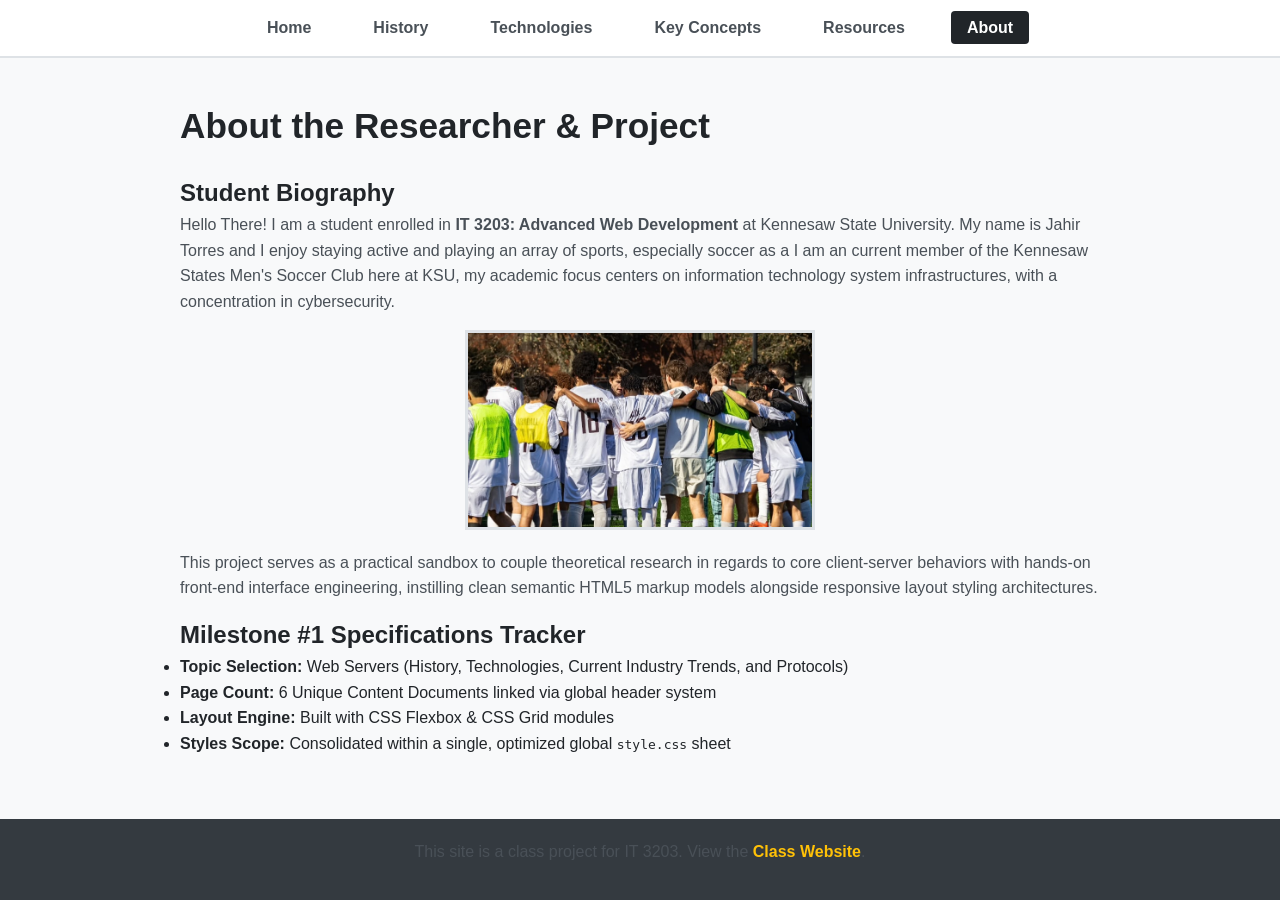
==== about.html @ 0c74b5e9 "Add files via upload" ====
<!DOCTYPE html>
<html lang="en">
<head>
    <meta charset="UTF-8">
    <meta name="viewport" content="width=device-width, initial-scale=1.0">
    <title>About Me</title>
    <link rel="stylesheet" href="style.css">
</head>
<body>
    <header>
        <nav class="main-nav">
            <ul>
                <li><a href="index.html">Home</a></li>
                <li><a href="history.html">History</a></li>
                <li><a href="tech.html">Technologies</a></li>
                <li><a href="concepts.html">Key Concepts</a></li>
                <li><a href="resources.html">Resources</a></li>
                <li><a href="about.html" class="active">About</a></li>
            </ul>
        </nav>
    </header>

    <main class="content-wrapper">
        <h1>About the Researcher & Project</h1>
        
        <section class="profile-card">
            <h2>Student Biography</h2>
            <p>Hello There! I am a student enrolled in <strong>IT 3203: Advanced Web Development</strong> at Kennesaw State University. My name is Jahir Torres and I enjoy staying active and playing an array of sports, especially soccer as a I am an current member of the Kennesaw States Men's Soccer Club here at KSU, my academic focus centers on information technology system infrastructures, with a concentration in cybersecurity.</p>
            <img src="ksuclub.jpg.jpeg"class="profile-pic">
            <p>This project serves as a practical sandbox to couple theoretical research in regards to core client-server behaviors with hands-on front-end interface engineering, instilling clean semantic HTML5 markup models alongside responsive layout styling architectures.</p>
        </section>

        <section class="project-summary">
            <h2>Milestone #1 Specifications Tracker</h2>
            <ul>
                <li><strong>Topic Selection:</strong> Web Servers (History, Technologies, Current Industry Trends, and Protocols)</li>
                <li><strong>Page Count:</strong> 6 Unique Content Documents linked via global header system</li>
                <li><strong>Layout Engine:</strong> Built with CSS Flexbox & CSS Grid modules</li>
                <li><strong>Styles Scope:</strong> Consolidated within a single, optimized global <code>style.css</code> sheet</li>
            </ul>
        </section>
    </main>

    <footer>
        <p>This site is a class project for IT 3203. View the <a href="https://ksuweb.github.io/IT3203/" target="_blank">Class Website</a>.</p>
    </footer>
</body>
</html>
---- style.css ----
:root {
    --bg-primary: #f8f9fa;
    --bg-surface: #ffffff;
    --text-main: #212529;
    --text-muted: #495057;
    --accent-color: #007bff;
    --accent-hover: #0056b3;
    --border-color: #dee2e6;
    --footer-bg: #343a40;
    --footer-text: #f8f9fa;
}

* {
    box-sizing: border-box;
    margin: 0;
    padding: 0;
}

/* 1. ELEMENT SELECTOR TYPE DEMONSTRATION */
body {
    font-family: -apple-system, BlinkMacSystemFont, "Segoe UI", Roboto, sans-serif;
    line-height: 1.6;
    background-color: var(--bg-primary);
    color: var(--text-main);
    display: flex;
    flex-direction: column;
    min-height: 100vh;
}

/* ==========================================================================
   NAVIGATION BAR HEADER (IMPLEMENTING FLEXBOX)
   ========================================================================== */
header {
    background-color: var(--bg-surface);
    border-bottom: 2px solid var(--border-color);
    position: sticky;
    top: 0;
    z-index: 1000;
}

.main-nav ul {
    display: flex;                /* REQUIRED: Layout implementation using Flexbox */
    justify-content: center;
    list-style: none;
    padding: 15px 0;
}

.main-nav li {
    margin: 0 15px;
}

.main-nav a {
    text-decoration: none;
    color: var(--text-muted);
    font-weight: 600;
    padding: 8px 16px;
    border-radius: 4px;
    transition: all 0.3s ease;    /* Smooth transitions for interactive hover effects */
}

/* REQUIRED: Hover state design on interactive link parameters */
.main-nav a:hover {
    color: var(--bg-surface);
    background-color: var(--accent-color);
}

.main-nav a.active {
    color: var(--bg-surface);
    background-color: var(--text-main);
}

/* ==========================================================================
   2. CLASS SELECTOR DEMONSTRATIONS (LAYOUT & WRAPPERS)
   ========================================================================== */
.content-wrapper {
    flex: 1;
    width: 100%;
    max-width: 960px;
    margin: 40px auto;          /* Explicit Margin utilization */
    padding: 0 20px;            /* Explicit Padding utilization */
}

h1 {
    margin-bottom: 20px;
    color: var(--text-main);
    font-size: 2.2rem;
}

p {
    margin-bottom: 15px;
    color: var(--text-muted);
}

/* ==========================================================================
   GRID LAYOUT DEMONSTRATION (KEY CONCEPTS CARD SYSTEM)
   ========================================================================== */
.concepts-grid {
    display: grid;              /* REQUIRED: Layout implementation using CSS Grid */
    grid-template-columns: repeat(auto-fit, minmax(280px, 1fr));
    gap: 20px;
    margin-top: 30px;
}

.card {
    background-color: var(--bg-surface);
    border: 1px solid var(--border-color); /* Explicit Border properties utilization */
    border-radius: 6px;
    padding: 20px;
    box-shadow: 0 2px 4px rgba(0,0,0,0.05);
}

.card h3 {
    color: var(--accent-color);
    margin-bottom: 10px;
}

/* ==========================================================================
   TABLE DESIGN ARCHITECTURE
   ========================================================================== */
.tech-table {
    width: 100%;
    border-collapse: collapse;
    margin: 30px 0;
    background-color: var(--bg-surface);
}

.tech-table th, .tech-table td {
    padding: 12px 15px;
    border: 1px solid var(--border-color);
    text-align: left;
}

.tech-table th {
    background-color: var(--text-main);
    color: var(--bg-surface);
}

.tech-table tr:nth-child(even) {
    background-color: var(--bg-primary);
}

/* ==========================================================================
   LISTS & HOMEPAGE BOXES
   ========================================================================== */
.toc-box {
    background-color: var(--bg-surface);
    border-left: 4px solid var(--accent-color);
    padding: 20px;
    margin: 30px 0;
}

.toc-list, .timeline-list, .resource-list {
    margin-left: 20px;
    padding-left: 10px;
}

.toc-list li, .timeline-list li, .resource-list li {
    margin-bottom: 12px;
}

.resource-list a {
    color: var(--accent-color);
    text-decoration: none;
    font-weight: 500;
}

.resource-list a:hover {
    text-decoration: underline;
    color: var(--accent-hover);
}

/* ==========================================================================
   3. ID SELECTOR DEMONSTRATION
   ========================================================================== */
#special-note-box {
    background-color: #fff3cd;
    border: 1px solid #ffeeba;
    color: #856404;
    padding: 15px;
    border-radius: 4px;
    margin-bottom: 25px;
}

/* ==========================================================================
   UNIVERSAL FOOTER CONFIGURATION
   ========================================================================== */
footer {
    background-color: var(--footer-bg);
    color: var(--footer-text);
    text-align: center;
    padding: 20px 0;
    margin-top: auto;
}

footer a {
    color: #ffc107;
    text-decoration: none;
    font-weight: bold;
}

footer a:hover {
    text-decoration: underline;
}
/* ==========================================================================
   ABOUT PAGE PROFILE PICTURE STYLING
   ========================================================================== */
.profile-pic {
    display: block;
    width: 350px;         /* Sets a clean, professional width */
    height: 200px;        /* Matches width to keep it perfectly square */
    object-fit: cover;    /* Prevents the image from stretching or distorting */
    margin: 0 auto 20px auto; /* Centers the image and adds space beneath it */
    border: 3px solid var(--border-color); /* Adds a subtle frame around the photo */
}

/* ==========================================================================
   HISTORY PAGE IMAGE STYLING
   ========================================================================== */
.history-pic {
    display: block;
    width: 40%;          /* Allows it to be fully responsive */
    max-width: 600px;     /* Prevents it from getting too large on desktop screens */
    height: auto;         /* Keeps the original aspect ratio with no squishing */
    border-radius: 6px;   /* Subtle rounded corners to match the concept cards */
    margin: 25px auto;    /* Centers the image and adds clean spacing above and below */
    border: 1px solid var(--border-color); /* Clean bounding border */
    /* box-shadow: 0 4px 6px rgba(0,0,0,0.05); */ /* Soft shadow for depth */
}
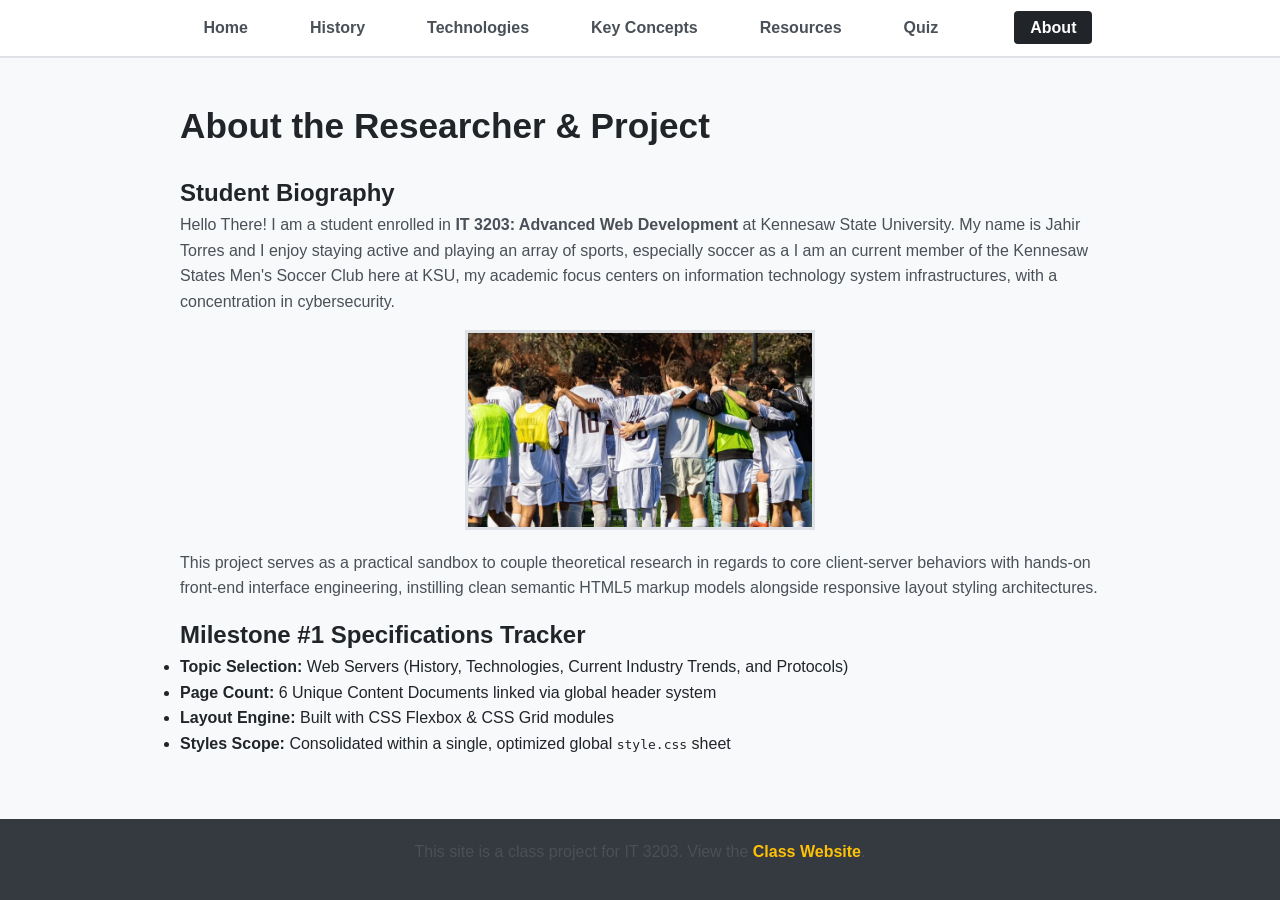
==== commit d453c060: "Add files via upload" ====
--- a/about.html
+++ b/about.html
@@ -15,6 +15,7 @@
                 <li><a href="tech.html">Technologies</a></li>
                 <li><a href="concepts.html">Key Concepts</a></li>
                 <li><a href="resources.html">Resources</a></li>
+                <li><a href="quiz.html">Quiz</a></li> <li></li>
                 <li><a href="about.html" class="active">About</a></li>
             </ul>
         </nav>
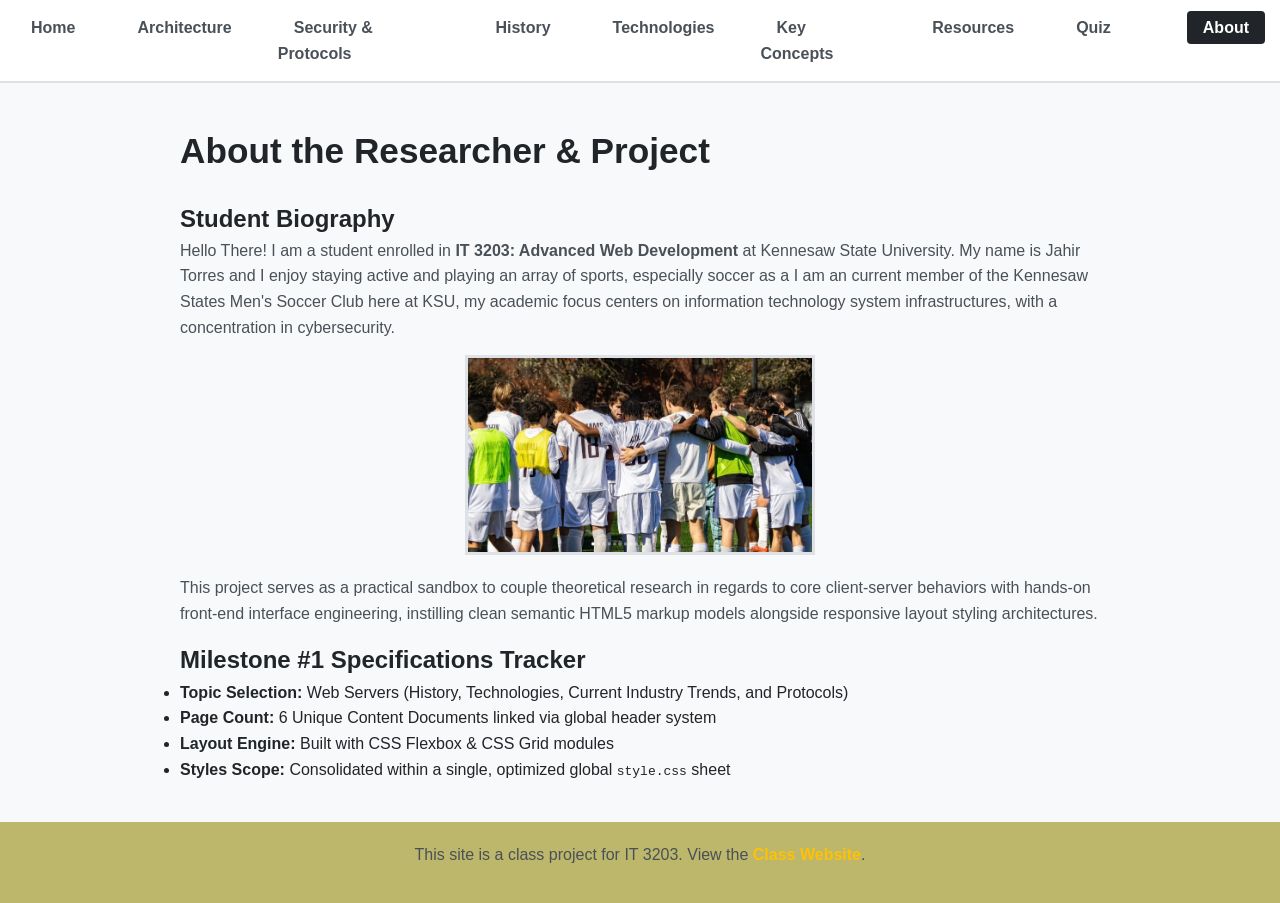
==== commit 56074cf1: "Add files via upload" ====
--- a/about.html
+++ b/about.html
@@ -11,6 +11,8 @@
         <nav class="main-nav">
             <ul>
                 <li><a href="index.html">Home</a></li>
+                <li><a href="architecture.html">Architecture</a></li>
+                <li><a href="security.html">Security & Protocols</a></li>
                 <li><a href="history.html">History</a></li>
                 <li><a href="tech.html">Technologies</a></li>
                 <li><a href="concepts.html">Key Concepts</a></li>
@@ -45,5 +47,6 @@
     <footer>
         <p>This site is a class project for IT 3203. View the <a href="https://ksuweb.github.io/IT3203/" target="_blank">Class Website</a>.</p>
     </footer>
+    <script src="quiz.js"></script>
 </body>
 </html>
--- a/style.css
+++ b/style.css
@@ -6,7 +6,7 @@
     --accent-color: #007bff;
     --accent-hover: #0056b3;
     --border-color: #dee2e6;
-    --footer-bg: #343a40;
+    --footer-bg: #BDB76B;
     --footer-text: #f8f9fa;
 }
 
@@ -225,4 +225,49 @@
     margin: 25px auto;    /* Centers the image and adds clean spacing above and below */
     border: 1px solid var(--border-color); /* Clean bounding border */
     /* box-shadow: 0 4px 6px rgba(0,0,0,0.05); */ /* Soft shadow for depth */
+}
+/* Base style for the feedback text container */
+.feedback {
+    margin-top: 12px;
+    font-weight: bold;
+    font-size: 0.95rem;
+    padding: 8px 12px;
+    border-radius: 4px;
+    display: inline-block;
+}
+
+/* Style applied when the user's answer is CORRECT (Soft Green) */
+.correct-text {
+    color: #155724;
+    background-color: #d4edda;
+    border: 1px solid #c3e6cb;
+}
+
+/* Style applied when the user's answer is INCORRECT (Soft Red) */
+.incorrect-text {
+    color: #721c24;
+    background-color: #f8d7da;
+    border: 1px solid #f5c6cb;
+}
+
+/* --- Overall Results Pass/Fail Styling --- */
+
+.pass-text {
+    color: #155724;
+    font-size: 1.3rem;
+    font-weight: bold;
+    background-color: #d4edda;
+    padding: 5px 10px;
+    border-radius: 4px;
+    display: inline-block;
+}
+
+.fail-text {
+    color: #721c24;
+    font-size: 1.3rem;
+    font-weight: bold;
+    background-color: #f8d7da;
+    padding: 5px 10px;
+    border-radius: 4px;
+    display: inline-block;
 }
